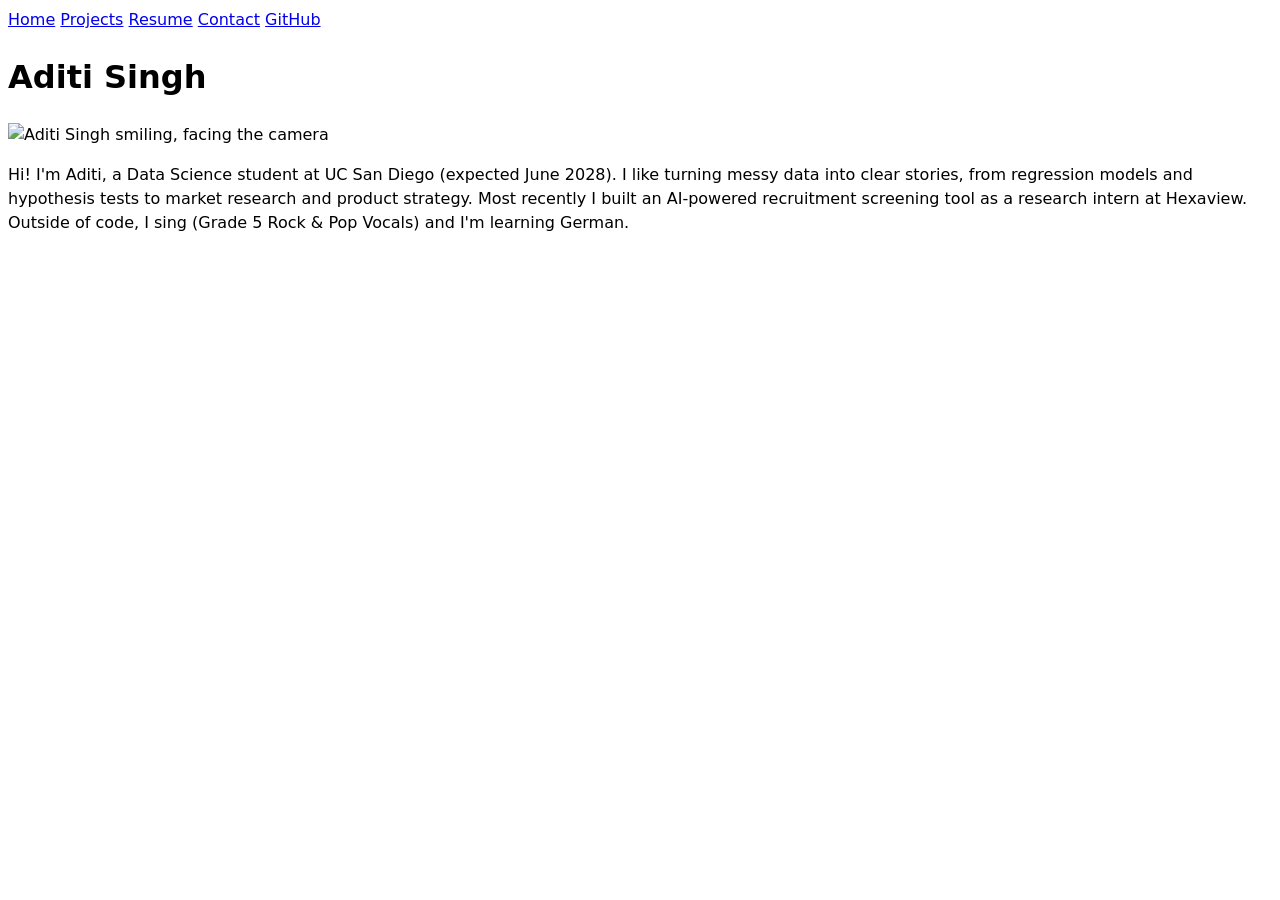
==== index.html @ 104fb7ff "Lab 1: personal portfolio site with projects, resume, and contact pages Co-Authored-By: Claude Opus " ====
<!DOCTYPE html>
<html lang="en">
<head>
  <meta charset="UTF-8">
  <meta name="viewport" content="width=device-width, initial-scale=1.0">
  <title>Aditi Singh: Personal site and portfolio</title>
  <link rel="stylesheet" href="style.css">
</head>
<body>
  <nav>
    <a href="index.html">Home</a>
    <a href="projects/index.html">Projects</a>
    <a href="resume/index.html">Resume</a>
    <a href="contact/index.html">Contact</a>
    <a href="https://github.com/aditisingh1405" target="_blank">GitHub</a>
  </nav>

  <h1>Aditi Singh</h1>

  <img src="images/aditi.jpg" alt="Aditi Singh smiling, facing the camera" width="300">

  <p>
    Hi! I'm Aditi, a Data Science student at UC San Diego (expected June 2028).
    I like turning messy data into clear stories, from regression models and
    hypothesis tests to market research and product strategy. Most recently I
    built an AI-powered recruitment screening tool as a research intern at
    Hexaview. Outside of code, I sing (Grade 5 Rock &amp; Pop Vocals) and I'm
    learning German.
  </p>
</body>
</html>
---- style.css ----
body {
  /* Set line height to 1.5 times the font size
	   and use the OS’s UI font as the website font
	 */
  font: 100%/1.5 system-ui;
}

/* Keep images from overflowing on narrow screens */
img {
  max-width: 100%;
  height: auto;
}
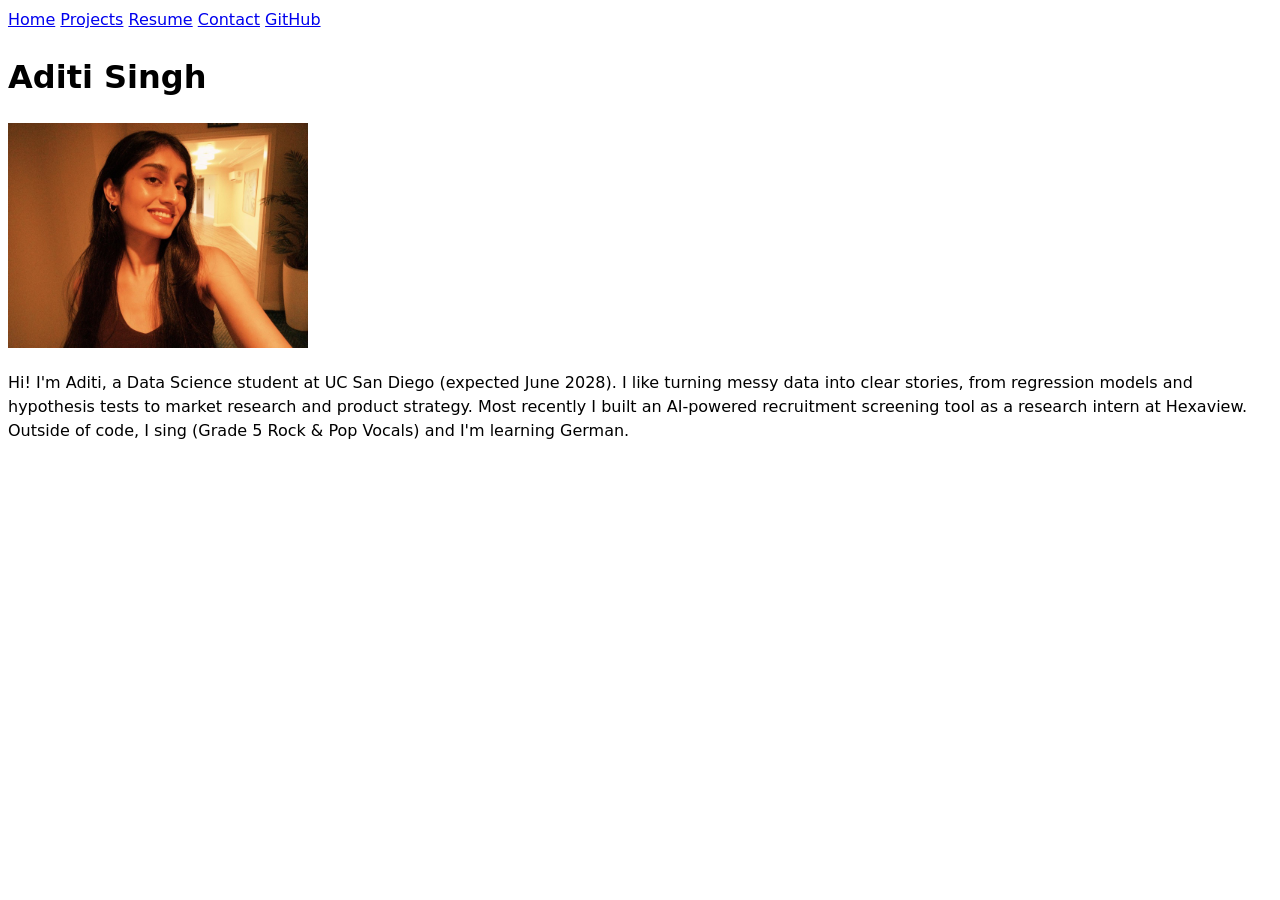
==== commit ddd81700: "Add profile photo to home page Co-Authored-By: Claude Opus 5.5 <noreply@anthropic.com>" ====
--- a/index.html
+++ b/index.html
@@ -17,7 +17,7 @@
 
   <h1>Aditi Singh</h1>
 
-  <img src="images/aditi.jpg" alt="Aditi Singh smiling, facing the camera" width="300">
+  <img src="images/aditi.jpg" alt="Selfie of Aditi Singh smiling, with long dark hair and hoop earrings, in a warmly lit hallway" width="300">
 
   <p>
     Hi! I'm Aditi, a Data Science student at UC San Diego (expected June 2028).
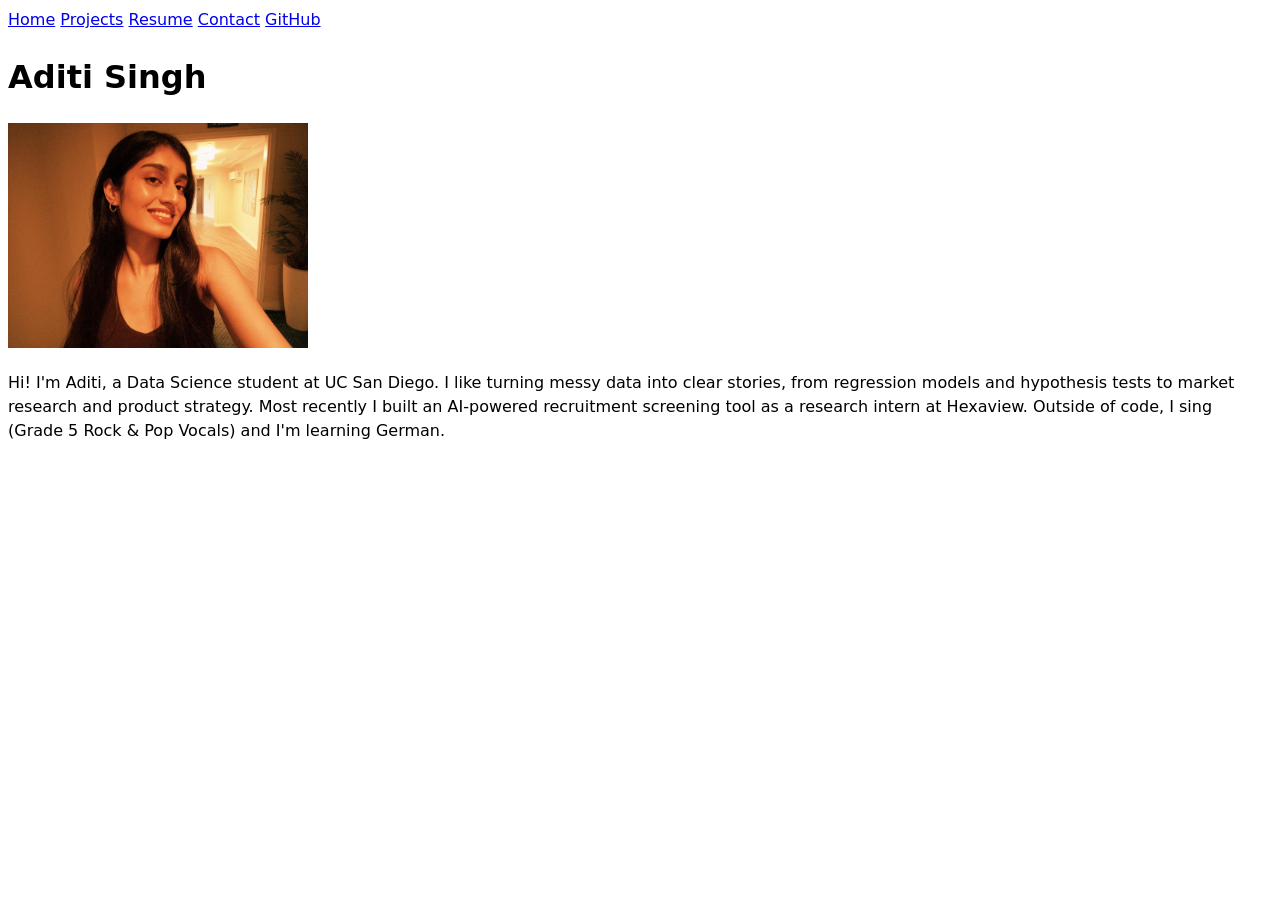
==== commit 6ca40ab5: "Remove graduation date from home page bio Co-Authored-By: Claude Opus 5.5 <noreply@anthropic.com>" ====
--- a/index.html
+++ b/index.html
@@ -20,7 +20,7 @@
   <img src="images/aditi.jpg" alt="Selfie of Aditi Singh smiling, with long dark hair and hoop earrings, in a warmly lit hallway" width="300">
 
   <p>
-    Hi! I'm Aditi, a Data Science student at UC San Diego (expected June 2028).
+    Hi! I'm Aditi, a Data Science student at UC San Diego.
     I like turning messy data into clear stories, from regression models and
     hypothesis tests to market research and product strategy. Most recently I
     built an AI-powered recruitment screening tool as a research intern at
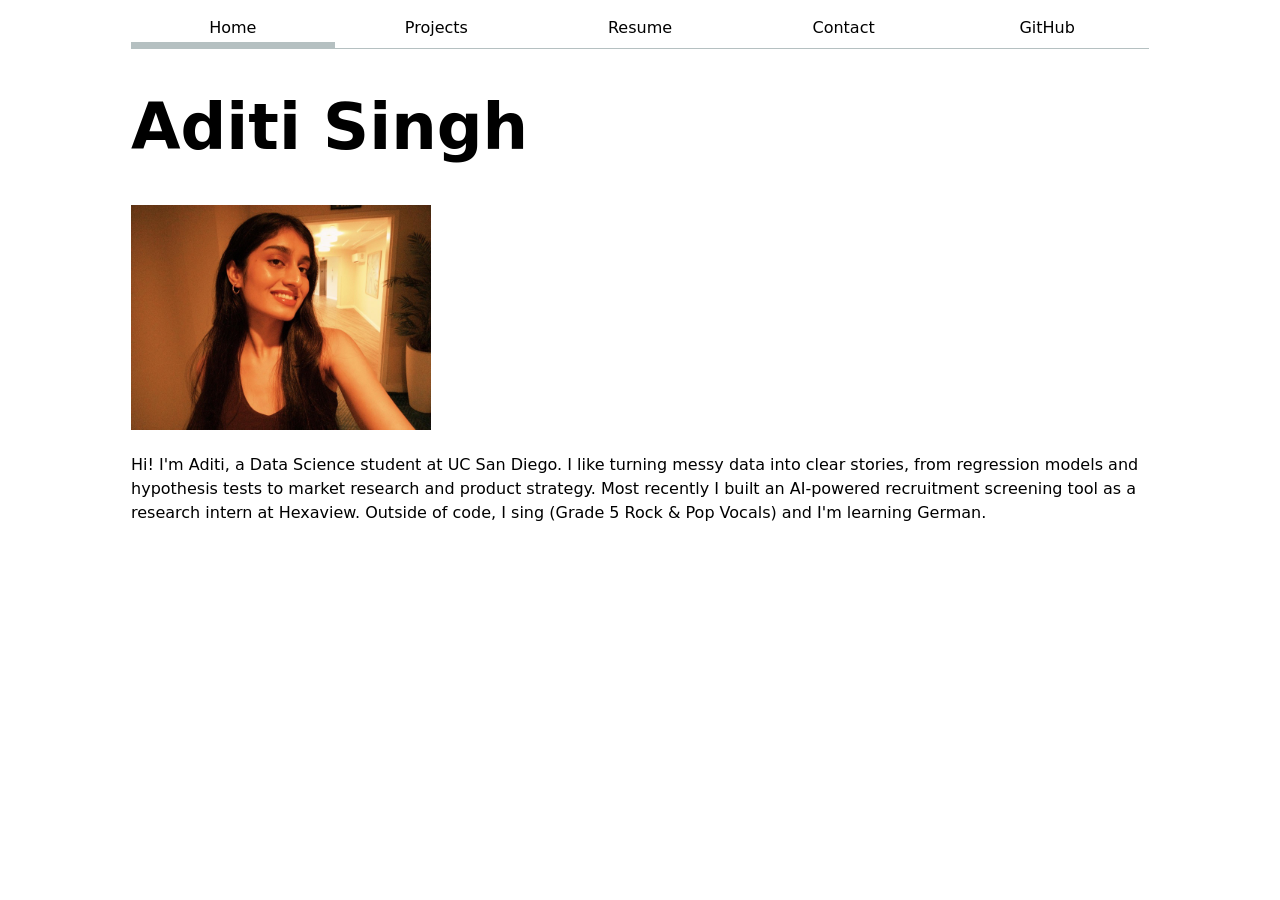
==== commit fd6a8c1b: "Lab 2: style site with CSS (nav, contact grid, projects grid, resume) Co-Authored-By: Claude Opus 5." ====
--- a/index.html
+++ b/index.html
@@ -8,7 +8,7 @@
 </head>
 <body>
   <nav>
-    <a href="index.html">Home</a>
+    <a href="index.html" class="current">Home</a>
     <a href="projects/index.html">Projects</a>
     <a href="resume/index.html">Resume</a>
     <a href="contact/index.html">Contact</a>
--- a/style.css
+++ b/style.css
@@ -1,8 +1,18 @@
+:root {
+  --color-accent: oklch(65% 50% 0);
+  --color-border: oklch(80% 3% 200);
+  accent-color: var(--color-accent);
+}
+
 body {
   /* Set line height to 1.5 times the font size
 	   and use the OS’s UI font as the website font
 	 */
   font: 100%/1.5 system-ui;
+
+  /* Step 1: keep content readable and centered, with breathing room on small screens */
+  max-width: 100ch;
+  margin-inline: max(1em, (100% - 100ch) / 2);
 }
 
 /* Keep images from overflowing on narrow screens */
@@ -10,3 +20,154 @@
   max-width: 100%;
   height: auto;
 }
+
+/* Step 4.4: clear heading hierarchy */
+h1, h2, h3, h4, h5, h6 {
+  line-height: 1.1;
+  text-wrap: balance;
+}
+
+h1 {
+  font-size: 400%;
+}
+
+/* Step 2: navigation bar */
+nav {
+  display: flex;
+  margin-bottom: 1em;
+  border-bottom: 1px solid var(--color-border);
+
+  a {
+    flex: 1;
+    text-decoration: none;
+    color: inherit;
+    text-align: center;
+    padding: 0.5em;
+
+    &.current {
+      border-bottom: 0.4em solid var(--color-border);
+      padding-bottom: 0.1em;
+    }
+
+    &:hover {
+      border-bottom: 0.4em solid var(--color-accent);
+      padding-bottom: 0.1em;
+      background-color: oklch(from var(--color-accent) 95% 5% h);
+    }
+  }
+}
+
+/* Step 3: contact form */
+input,
+textarea,
+button {
+  font: inherit;
+}
+
+form {
+  display: grid;
+  grid-template-columns: auto 1fr;
+  gap: 1em;
+
+  label {
+    display: grid;
+    grid-template-columns: subgrid;
+    grid-column: 1 / -1;
+  }
+
+  button {
+    grid-column: 1 / -1;
+  }
+}
+
+/* Step 4: projects grid */
+.projects {
+  display: grid;
+  grid-template-columns: repeat(auto-fill, minmax(15em, 1fr));
+  gap: 1em;
+
+  article {
+    display: grid;
+    grid-template-rows: subgrid;
+    grid-row: span 3;
+  }
+
+  h2 {
+    margin: 0;
+  }
+
+  p {
+    margin: 0;
+  }
+}
+
+/* Step 5: resume */
+.resume {
+  > header {
+    text-align: center;
+
+    h1 {
+      margin-bottom: 0.2em;
+    }
+
+    p {
+      margin: 0.2em 0;
+    }
+
+    a {
+      color: var(--color-accent);
+    }
+  }
+
+  section {
+    margin-block: 2em;
+
+    h2 {
+      color: var(--color-accent);
+      text-transform: uppercase;
+      letter-spacing: 0.05em;
+      font-size: 120%;
+      border-bottom: 1px solid var(--color-border);
+      padding-bottom: 0.3em;
+    }
+  }
+
+  article {
+    margin-block: 1.2em;
+
+    header {
+      h3 {
+        margin: 0;
+      }
+
+      p {
+        margin: 0.2em 0 0;
+        color: oklch(50% 3% 200);
+      }
+    }
+
+    ul {
+      margin-block: 0.5em;
+      padding-left: 1.2em;
+    }
+  }
+
+  time {
+    font-variant-numeric: tabular-nums;
+    font-weight: 600;
+  }
+
+  dl {
+    display: grid;
+    grid-template-columns: auto 1fr;
+    gap: 0.3em 1.5em;
+  }
+
+  dt {
+    font-weight: 600;
+  }
+
+  dd {
+    margin: 0;
+  }
+}
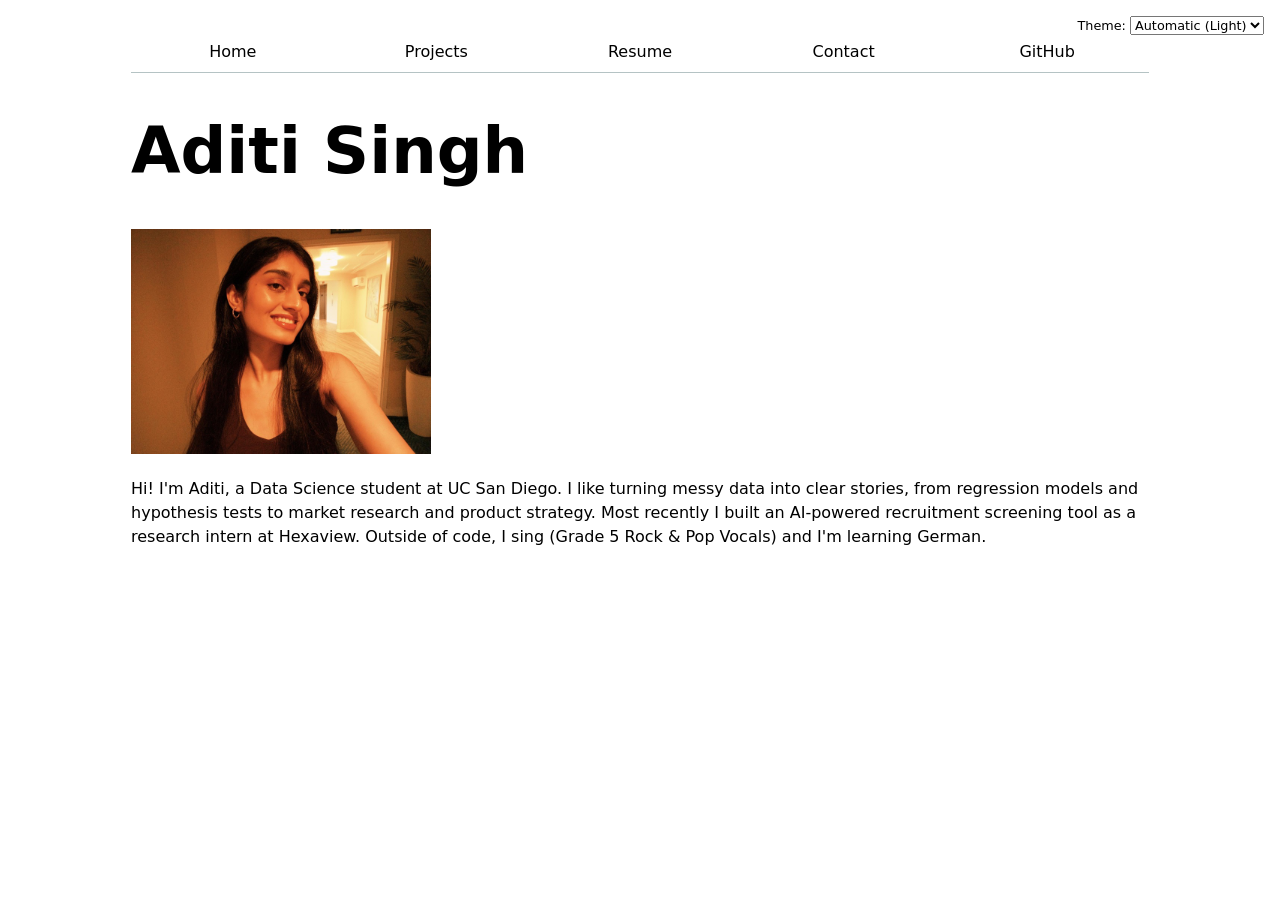
==== commit 8fe137c9: "Lab 3: JS-generated nav, dark mode switcher with saved preference, better contact form Co-Authored-B" ====
--- a/index.html
+++ b/index.html
@@ -5,16 +5,9 @@
   <meta name="viewport" content="width=device-width, initial-scale=1.0">
   <title>Aditi Singh: Personal site and portfolio</title>
   <link rel="stylesheet" href="style.css">
+  <script type="module" src="global.js"></script>
 </head>
 <body>
-  <nav>
-    <a href="index.html" class="current">Home</a>
-    <a href="projects/index.html">Projects</a>
-    <a href="resume/index.html">Resume</a>
-    <a href="contact/index.html">Contact</a>
-    <a href="https://github.com/aditisingh1405" target="_blank">GitHub</a>
-  </nav>
-
   <h1>Aditi Singh</h1>
 
   <img src="images/aditi.jpg" alt="Selfie of Aditi Singh smiling, with long dark hair and hoop earrings, in a warmly lit hallway" width="300">
--- a/style.css
+++ b/style.css
@@ -1,7 +1,9 @@
 :root {
   --color-accent: oklch(65% 50% 0);
-  --color-border: oklch(80% 3% 200);
+  /* Semi-transparent so it stays subtle in both light and dark mode */
+  --border-color: oklch(50% 10% 200 / 40%);
   accent-color: var(--color-accent);
+  color-scheme: light dark;
 }
 
 body {
@@ -34,8 +36,10 @@
 /* Step 2: navigation bar */
 nav {
   display: flex;
+  /* Leave room above for the theme switcher so they never overlap */
+  margin-top: 2rem;
   margin-bottom: 1em;
-  border-bottom: 1px solid var(--color-border);
+  border-bottom: 1px solid var(--border-color);
 
   a {
     flex: 1;
@@ -45,14 +49,14 @@
     padding: 0.5em;
 
     &.current {
-      border-bottom: 0.4em solid var(--color-border);
+      border-bottom: 0.4em solid var(--border-color);
       padding-bottom: 0.1em;
     }
 
     &:hover {
       border-bottom: 0.4em solid var(--color-accent);
       padding-bottom: 0.1em;
-      background-color: oklch(from var(--color-accent) 95% 5% h);
+      background-color: color-mix(in oklch, var(--color-accent), canvas 85%);
     }
   }
 }
@@ -60,8 +64,17 @@
 /* Step 3: contact form */
 input,
 textarea,
-button {
+button,
+select {
   font: inherit;
+}
+
+/* Step 4.3: theme switcher in the top right corner */
+.color-scheme {
+  position: absolute;
+  top: 1rem;
+  right: 1rem;
+  font-size: 80%;
 }
 
 form {
@@ -127,7 +140,7 @@
       text-transform: uppercase;
       letter-spacing: 0.05em;
       font-size: 120%;
-      border-bottom: 1px solid var(--color-border);
+      border-bottom: 1px solid var(--border-color);
       padding-bottom: 0.3em;
     }
   }
@@ -142,7 +155,7 @@
 
       p {
         margin: 0.2em 0 0;
-        color: oklch(50% 3% 200);
+        color: color-mix(in oklch, canvastext 65%, canvas);
       }
     }
 
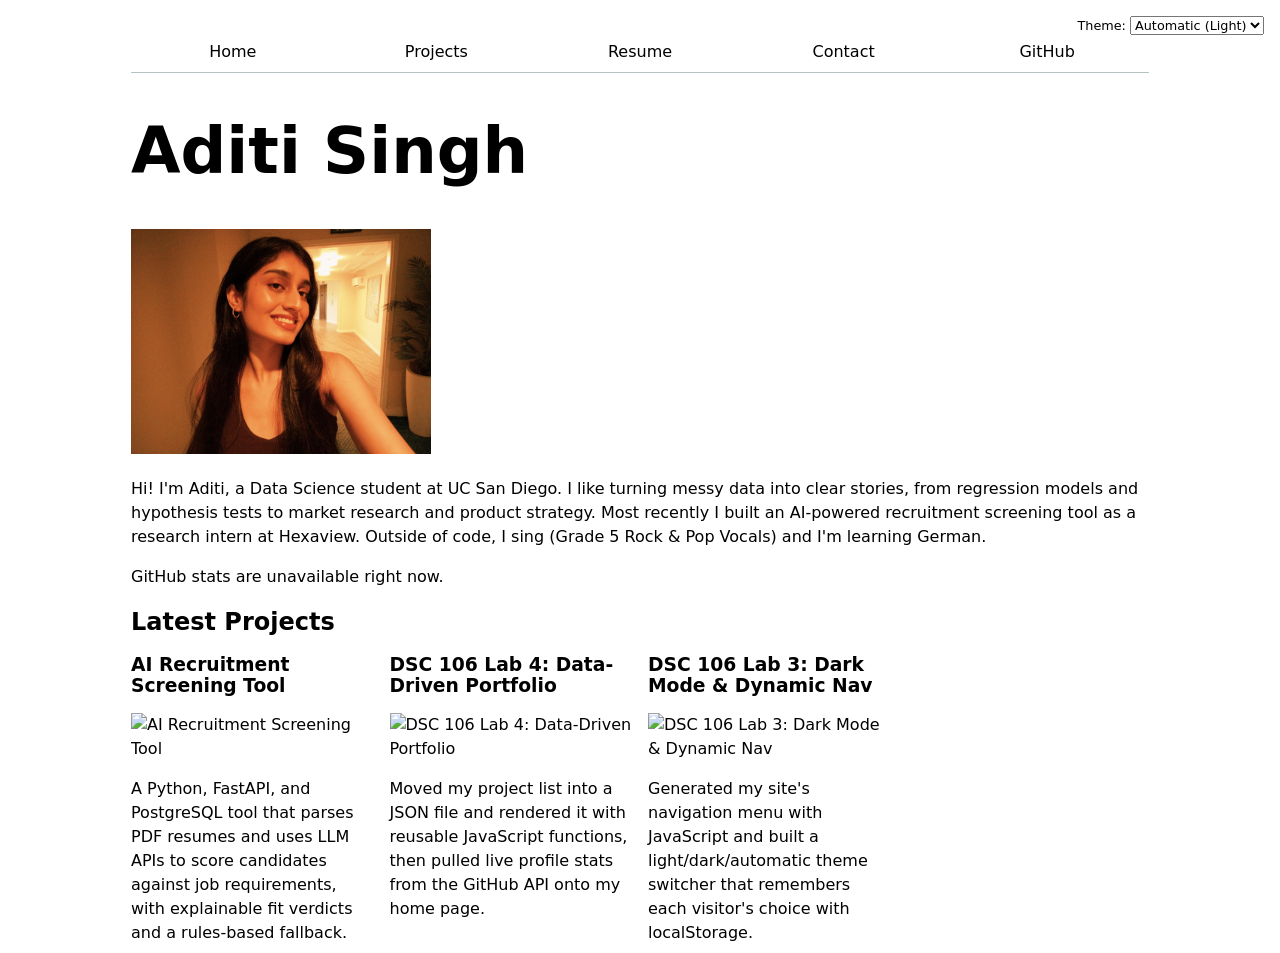
==== commit 0d812709: "Lab 4: render projects from JSON, latest projects and GitHub stats on home page Co-Authored-By: Clau" ====
--- a/index.html
+++ b/index.html
@@ -6,6 +6,7 @@
   <title>Aditi Singh: Personal site and portfolio</title>
   <link rel="stylesheet" href="style.css">
   <script type="module" src="global.js"></script>
+  <script type="module" src="index.js"></script>
 </head>
 <body>
   <h1>Aditi Singh</h1>
@@ -20,5 +21,12 @@
     Hexaview. Outside of code, I sing (Grade 5 Rock &amp; Pop Vocals) and I'm
     learning German.
   </p>
+
+  <div id="profile-stats"></div>
+
+  <h2>Latest Projects</h2>
+  <div class="projects">
+    <!-- Dynamically added content will appear here -->
+  </div>
 </body>
 </html>
--- a/style.css
+++ b/style.css
@@ -105,12 +105,41 @@
     grid-row: span 3;
   }
 
-  h2 {
+  h2,
+  h3 {
     margin: 0;
   }
 
   p {
     margin: 0;
+  }
+}
+
+/* Lab 4: GitHub profile stats on the home page */
+#profile-stats {
+  dl {
+    display: grid;
+    grid-template-columns: repeat(4, 1fr);
+    text-align: center;
+    border: 1px solid var(--border-color);
+    border-radius: 0.5em;
+    padding: 1em;
+  }
+
+  dt {
+    grid-row: 1;
+    font-size: 80%;
+    text-transform: uppercase;
+    letter-spacing: 0.05em;
+    color: color-mix(in oklch, canvastext 65%, canvas);
+  }
+
+  dd {
+    grid-row: 2;
+    margin: 0;
+    font-size: 200%;
+    font-weight: 700;
+    color: var(--color-accent);
   }
 }
 
